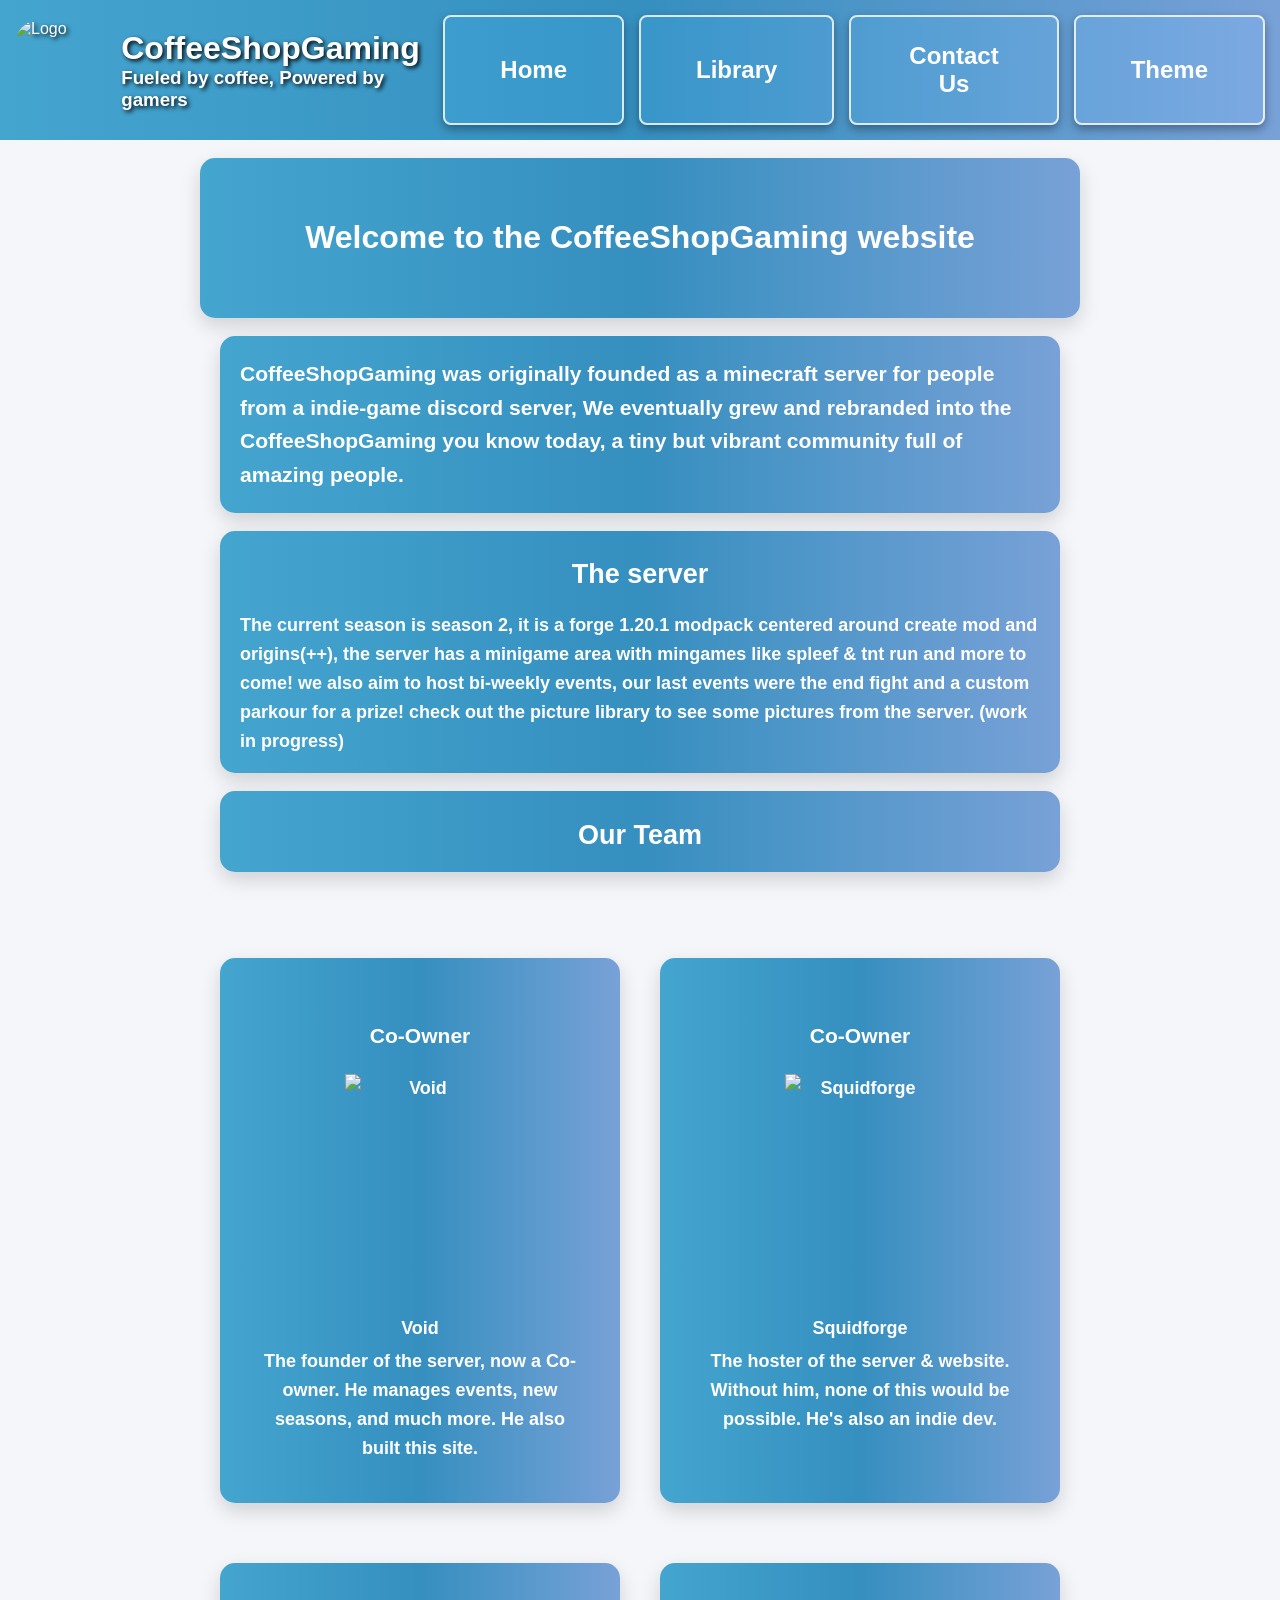
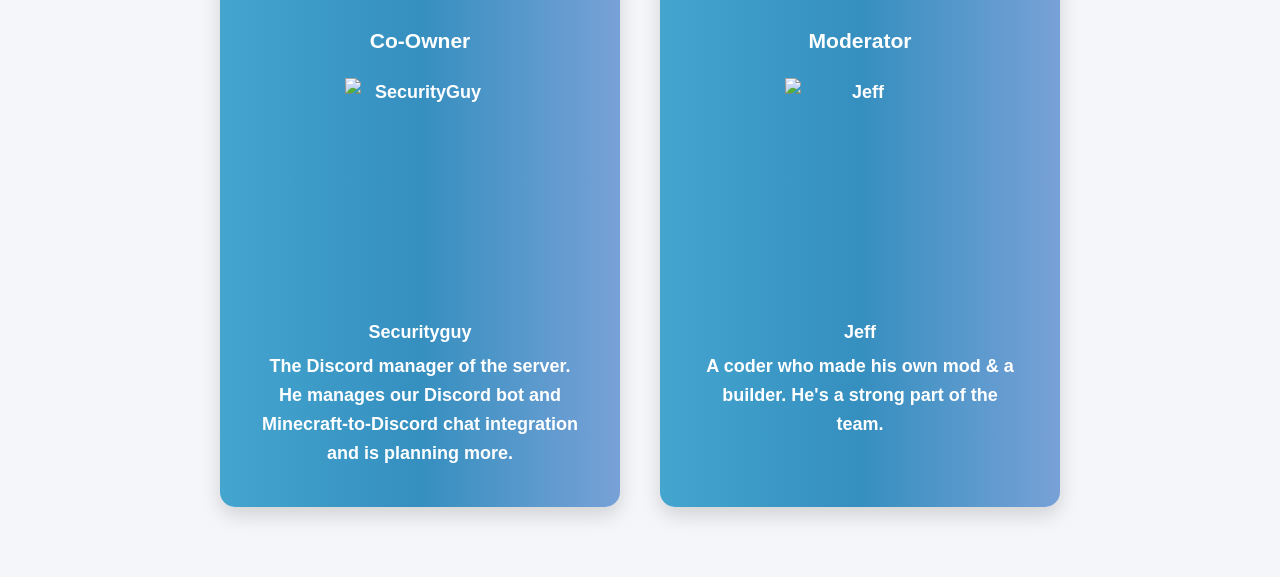
==== index.html @ 6a3cdfb7 "darkmode added" ====
<!DOCTYPE html>
<html>
<head>
    <meta charset="utf-8">
    <meta name="viewport" content="width=device-width, initial-scale=1">
    <title>CoffeeShopGaming</title>       
    <link rel="icon" type="image/png" href="images/logo.png">
    <link rel="stylesheet" href="styles.css">

    <style>
     body {
        margin: 0;
        font-family: Arial, Helvetica, sans-serif;
        background: var(--bg-color);
    }

    .nav-btn:hover {
        background: rgba(255,255,255,0.15);
        transform: translateY(-2px);
    }
    
    </style>
</head>

<body>

<header class="standard-header">
    <div class="header-content">
        <img src="images/logo.png" class="header-logo" alt="Logo">
        <div class="header-text">
            <h1>CoffeeShopGaming</h1>
            <h3>Fueled by coffee, Powered by gamers</h3>
        </div>
    </div>

    <nav style="display: flex; gap: 15px;">
        <button class="nav-btn" onclick="window.location.href='index.html'">Home</button>
        <button class="nav-btn" onclick="window.location.href='picture_libary.html'">Library</button>
        <button class="nav-btn" onclick="window.location.href='contact_us.html'">Contact Us</button>
        <button class="nav-btn" id="theme-toggle">Theme</button>
    </nav>
</header>
<br>
<div class="welcome-text index-card">
  <h1>Welcome to the CoffeeShopGaming website</h1>
</div>
<br>

<div class="home-text index-card">
  <h3>CoffeeShopGaming was originally founded as a minecraft server for people from a indie-game discord server,
     We eventually grew and rebranded into the CoffeeShopGaming you know today, a tiny but vibrant community full of amazing people.
</h3>
</div>
<br>
<div class="home-text index-card">
  <h2>The server</h2>
  <p>The current season is season 2, it is a forge 1.20.1 modpack centered around create mod and origins(++),
    the server has a minigame area with mingames like spleef & tnt run and more to come! we also aim to host bi-weekly events,
     our last events were the end fight and a custom parkour for a prize! 
     check out the picture library to see some pictures from the server. (work in progress) </p>
</div>
<br>
<div class="home-text index-card">
  <h2>Our Team</h2>
  </div>

<br>

<br>
  <div class="contact-container">
  
<div class="staff-card">
  <h3>Co-Owner</h3>
  <img src="images/voidblockskin.png" alt="Void" style="width: 150px; height: 225px; display: block; margin: 0 auto 15px;">
  <strong>Void</strong>
  <p style="margin: 5px 0 0 0;">The founder of the server, now a Co-owner. He manages events, new seasons, and much more. He also built this site.</p>
</div>

<div class="staff-card">
  <h3>Co-Owner</h3>
  <img src="images/squidforgeskin.png" alt="Squidforge" style="width: 150px; height: 225px; display: block; margin: 0 auto 15px;">
  <strong>Squidforge</strong>
  <p style="margin: 5px 0 0 0;">The hoster of the server & website. Without him, none of this would be possible. He's also an indie dev.</p>
</div>
  
<div class="staff-card">
  <h3>Co-Owner</h3>
  <img src="images/securityguyskin.png" alt="SecurityGuy" style="width: 150px; height: 225px; display: block; margin: 0 auto 15px;">
  <strong>Securityguy</strong>
  <p style="margin: 5px 0 0 0;">The Discord manager of the server. He manages our Discord bot and Minecraft-to-Discord chat integration and is planning more.</p>
</div>

<div class="staff-card">
  <h3>Moderator</h3>
  <img src="images/jeffskin.png" alt="Jeff" style="width: 150px; height: 225px; display: block; margin: 0 auto 15px;">
  <strong>Jeff</strong>
  <p style="margin: 5px 0 0 0;">A coder who made his own mod & a builder. He's a strong part of the team.</p>
</div>

</div>

<script src="darkmode.js"></script>
</body>
</html>
---- styles.css ----
.standard-header {
  background: linear-gradient(90deg, rgb(68, 165, 207) 0%, rgb(53, 143, 191) 50%, rgb(120, 161, 215) 100%);
  padding: 15px;
  background-size: cover;
  background-position: center;
  min-height: 100px;
  display: flex;
  align-items: center;
  justify-content: space-between;
}

.header-content {
  display: flex;
  align-items: center;
  color: white;
  text-shadow: 2px 2px 4px #000;
}

.header-logo {
  width: 100px;
  height: 100px;
  border-radius: 25%;
}

.header-text {
  margin-left: 10px;
}

.header-text h1 {
  margin: 0;
  font-weight: bold;
}

.header-text h3 {
  margin: 0;
  font-weight: bold;
}


.nav-btn {
  padding: 25px 55px;
  cursor: pointer;
  border-radius: 8px;
  background: transparent;
  border: 2px solid rgba(255,255,255,0.8);
  color: white;
  font-weight: bold;
  font-size: 24px;
  backdrop-filter: brightness(1.05);
  box-shadow: 0 4px 10px rgba(0, 0, 0, 0.35);
  transition: all 0.2s ease;
}




.container {
  display: flex;
  justify-content: center;
  margin-top: 30px
}

.contact-card:nth-child(3),
.contact-card:nth-child(4) {
  width: 320px;
}

.contact-container {
  display: flex;
  justify-content: center;
  gap: 40px;
  margin: 50px 20px;
  flex-wrap: wrap;
  max-width: 1200px; 
  margin-left: auto;
  margin-right: auto;
}

.contact-card {
  background: linear-gradient(90deg, rgb(68, 165, 207) 0%, rgb(53, 143, 191) 50%, rgb(120, 161, 215) 100%);
  color: white;
  padding: 40px;
  width: 320px;
  border-radius: 15px;
  text-align: center;
  box-shadow: 0 8px 20px rgba(0, 0, 0, 0.15);
}

.contact-card h2 {
  margin-top: 0;
}

  .contact-btn,
  .discord-btn,
  .github-btn  {
    display: inline-block;
    margin-top: 15px;
    padding: 12px 25px;
    text-decoration: none;
    font-weight: bold;
    border-radius: 8px;
    transition: 0.2s ease;
  }

.contact-btn {
  background: rgb(53, 143, 191);
  color: white;
}

.contact-btn:hover {
  background: rgb(40, 120, 170);
}

.discord-btn {
  background: #5865F2;
  color: white;
}

.discord-btn:hover {
  background: #4752C4;
}
.github-btn {
  background: #2dba4e;
  color: white;
}

.github-btn:hover {
  background: #2c974b;
}

.welcome-text { 
  font-weight: bold;
  text-align: center;
  max-width: 800px;
  margin: 0 auto;
}

.index-card {
  background: linear-gradient(90deg, rgb(68, 165, 207) 0%, rgb(53, 143, 191) 50%, rgb(120, 161, 215) 100%);
  color: white;
  padding: 40px;
  border-radius: 15px;
  box-shadow: 0 8px 20px rgba(0, 0, 0, 0.15);
}

.index-card h2 {
  margin-bottom: 15px;
}

.index-card p {
  margin-top: 0;
}

.home-text {
  display: flex;
  flex-direction: column; 
  font-weight: bold;
  justify-content: center;
  align-items: center;
  max-width: 800px; 
  padding: 0 20px; 
  font-size: 18px; 
  line-height: 1.6;
  align-items: center;
  margin: 0 auto;
}
@media (max-width: 768px) {
  .standard-header {
    flex-direction: column;
    padding: 10px;
  }
  
  .standard-header nav {
    width: 100%;
    flex-direction: column;
    gap: 10px;
  }
  
  .nav-btn {
    width: 100%;
    padding: 12px;
    font-size: 16px;
  }
}

.staff-card {
  margin-bottom: 20px;
  background: linear-gradient(90deg, rgb(68, 165, 207) 0%, rgb(53, 143, 191) 50%, rgb(120, 161, 215) 100%);
  color: white;
  padding: 40px;
  border-radius: 15px;
  box-shadow: 0 8px 20px rgba(0, 0, 0, 0.15);
  width: 320px;  
  text-align: center;
  font-size: 18px; 
  line-height: 1.6;
  font-weight: bold;
}

/* light and dark mode */
:root {
  --bg-color: #f4f6f9;
  --text-color: #333333;
  
  .darkcontact {
    color:#000;
  }
}


body.dark-mode {
  --bg-color: #1a2332;

  .darkcontact {
     color: white;
  }
}

body {
  background-color: var(--bg-color);
  color: var(--text-color);
}
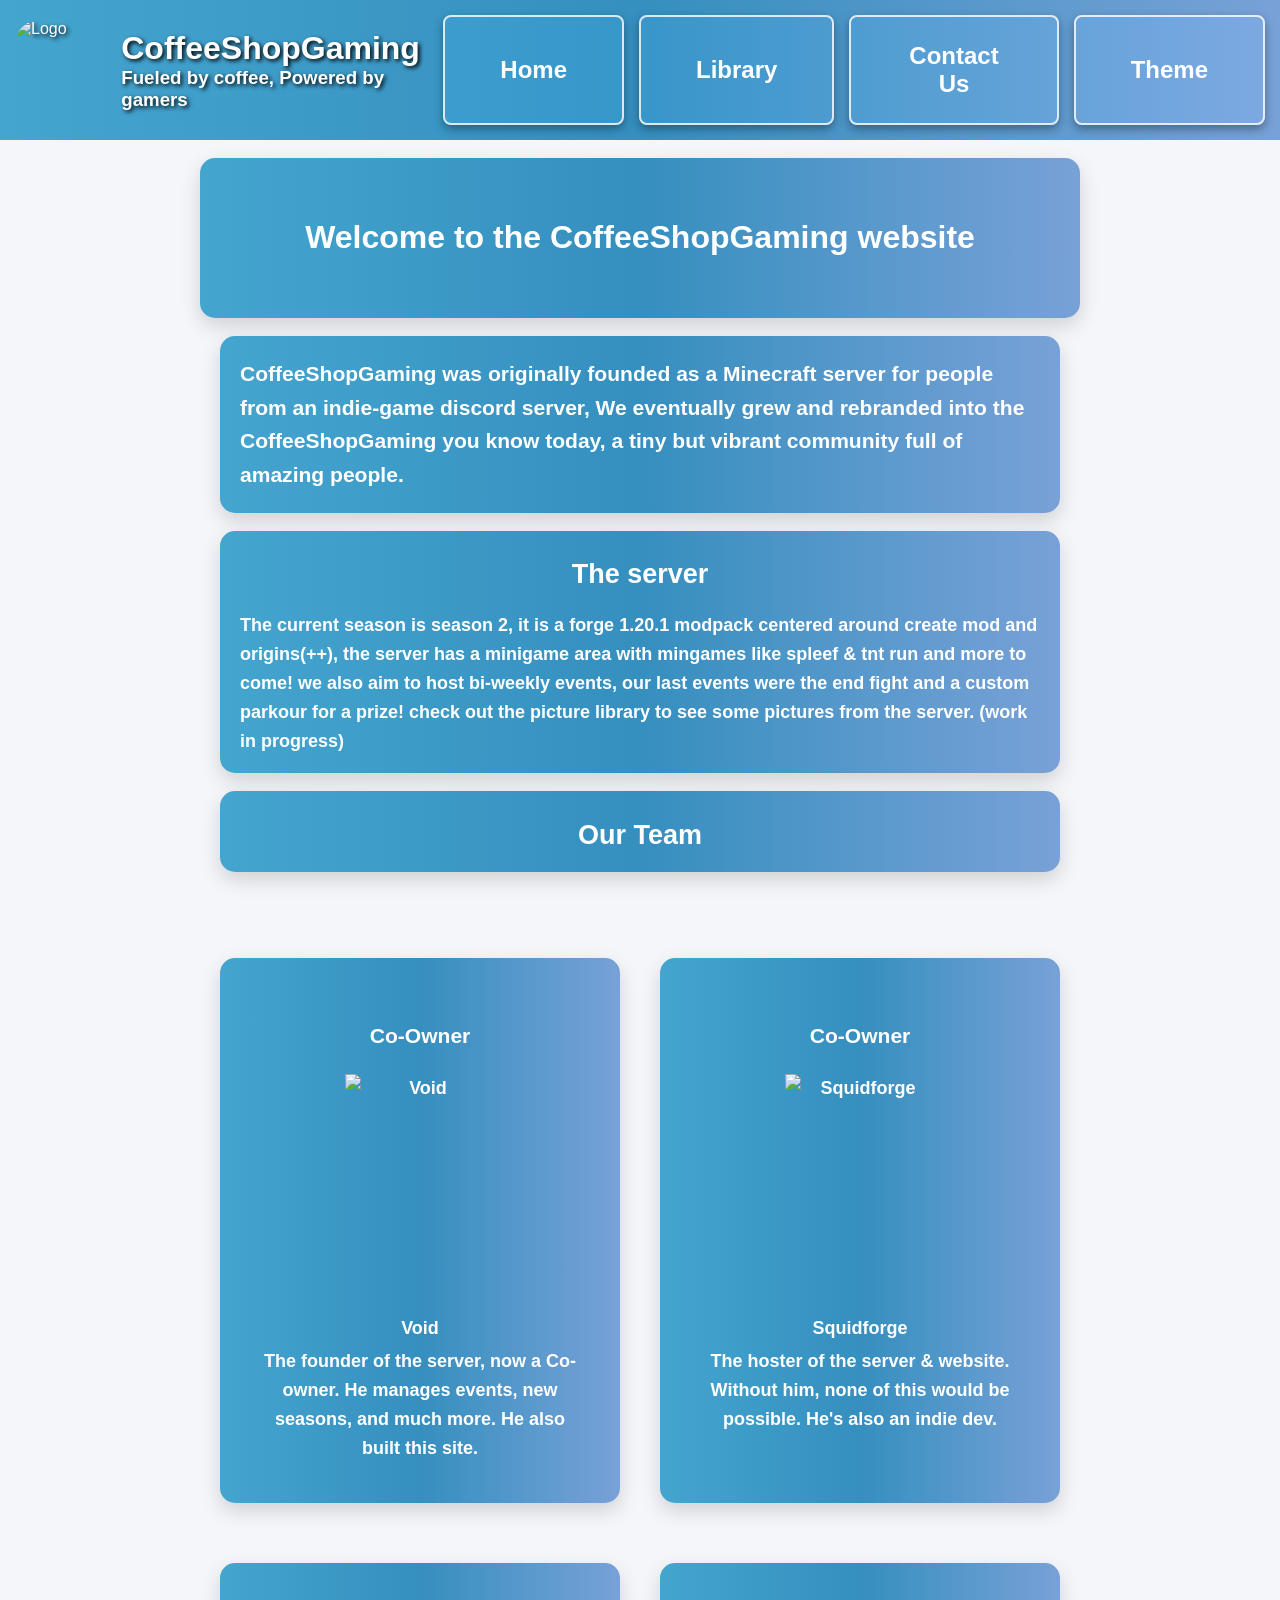
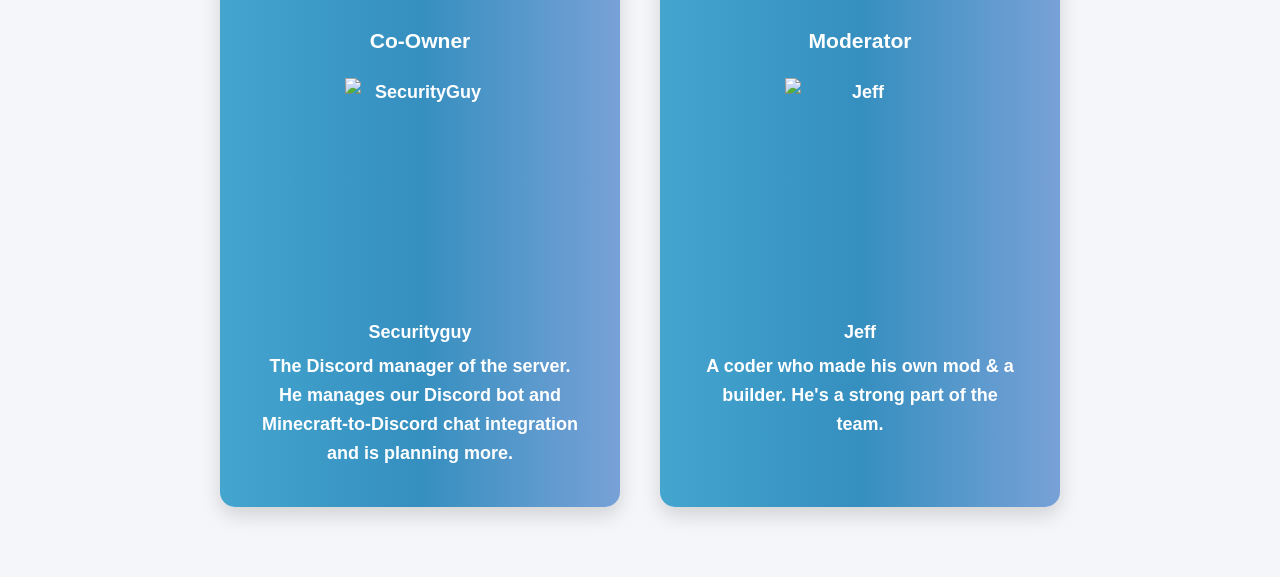
==== commit da5ee350: "added some animations and worked on wip picture library layout" ====
--- a/index.html
+++ b/index.html
@@ -47,7 +47,7 @@
 <br>
 
 <div class="home-text index-card">
-  <h3>CoffeeShopGaming was originally founded as a minecraft server for people from a indie-game discord server,
+  <h3>CoffeeShopGaming was originally founded as a Minecraft server for people from an indie-game discord server,
      We eventually grew and rebranded into the CoffeeShopGaming you know today, a tiny but vibrant community full of amazing people.
 </h3>
 </div>
--- a/styles.css
+++ b/styles.css
@@ -142,6 +142,7 @@
   padding: 40px;
   border-radius: 15px;
   box-shadow: 0 8px 20px rgba(0, 0, 0, 0.15);
+  
 }
 
 .index-card h2 {
@@ -196,13 +197,18 @@
   font-size: 18px; 
   line-height: 1.6;
   font-weight: bold;
+  transition: transform 0.2s ease, box-shadow 0.2s ease;
+}
+
+.staff-card:hover {
+  transform: translateY(-5px);
 }
 
 /* light and dark mode */
 :root {
   --bg-color: #f4f6f9;
   --text-color: #333333;
-  
+
   .darkcontact {
     color:#000;
   }
@@ -222,3 +228,9 @@
   color: var(--text-color);
 }
 
+  .library-picture img {
+    border-radius: 15px;
+    margin-top: 10px;
+    margin-left: 10px;
+    margin-right: 10px;
+  }
